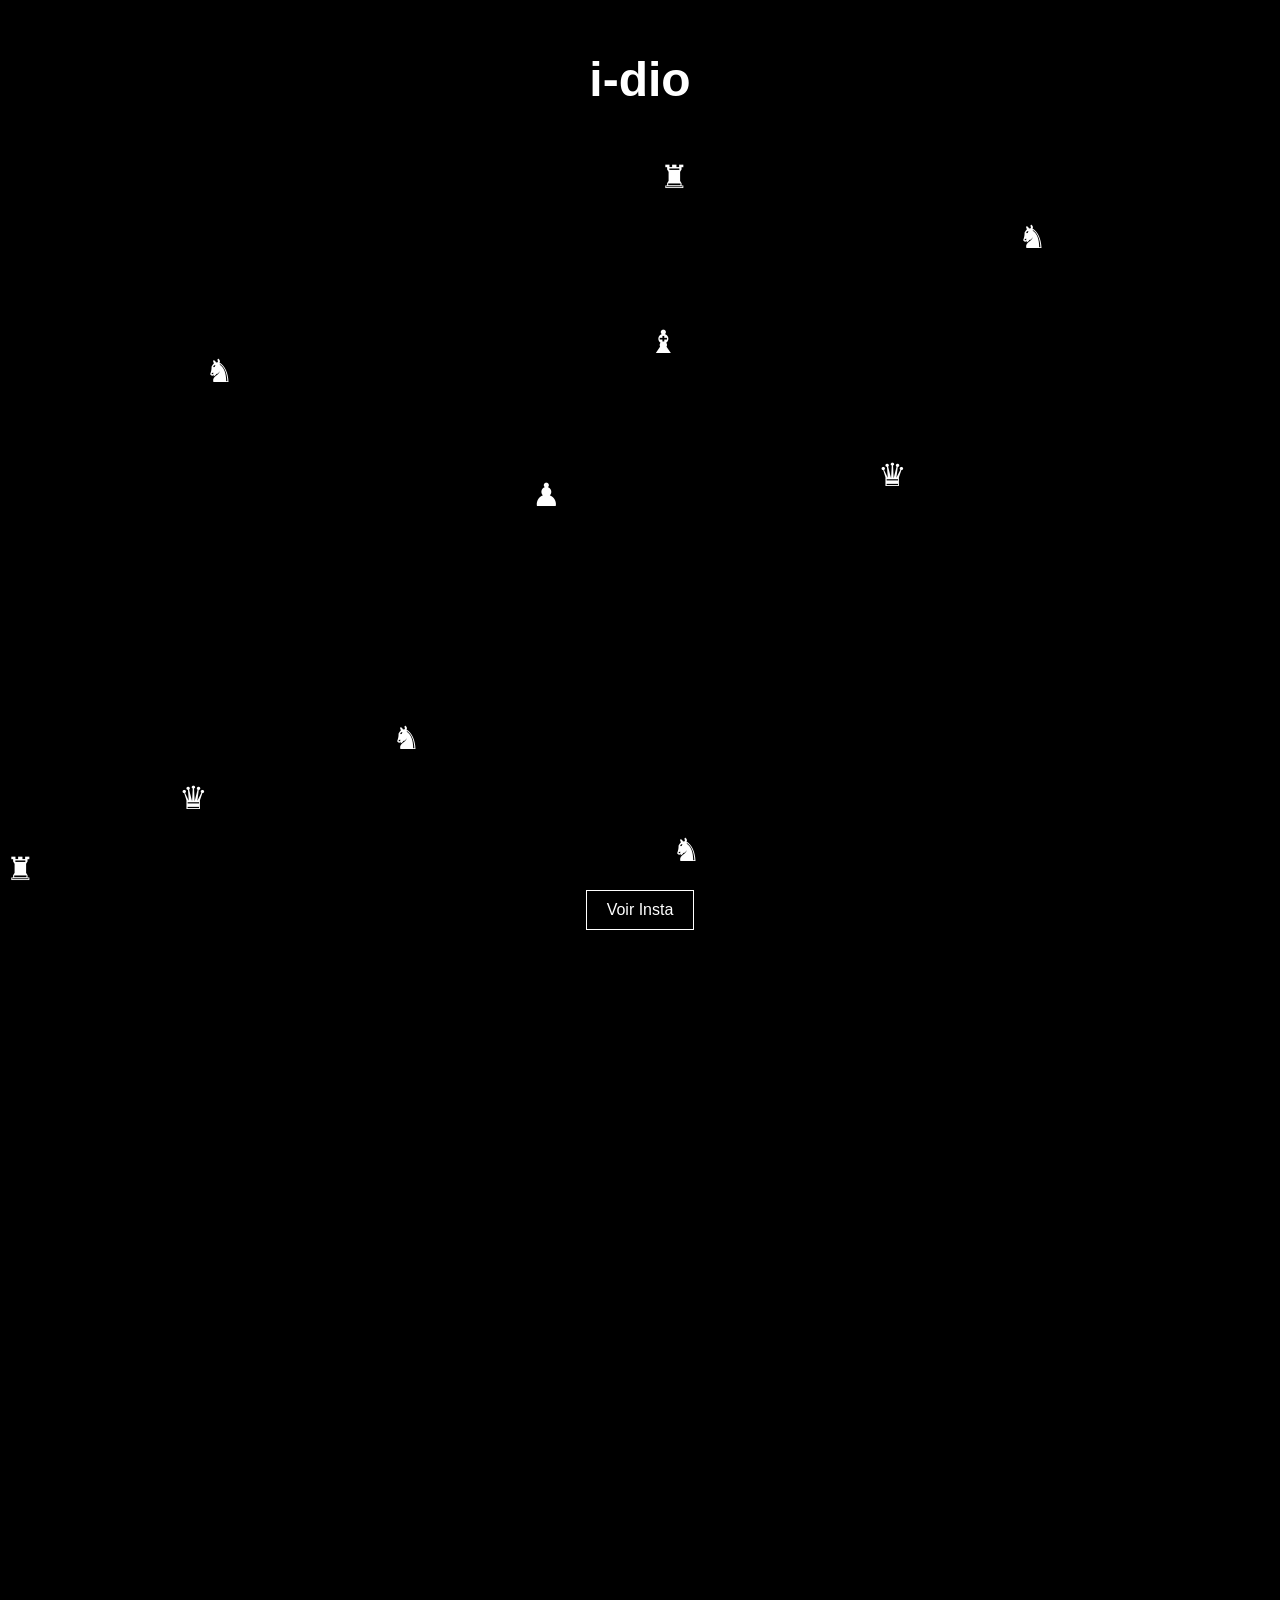
==== index.html @ 9ca48340 "add website" ====
<!DOCTYPE html><html><head><title>i-dio</title><style>body{margin:0;height:200vh;background:#000;color:#fff;font-family:Arial;display:grid;place-items:center}h1{position:fixed;top:20px;font-size:3em}a{color:#fff;text-decoration:none;border:1px solid #fff;padding:10px 20px;margin-top:20px}a:hover{background:#fff;color:#000}.p{position:fixed;font-size:2em;transition:.2s}</style></head><body><h1>i-dio</h1><a href="https://www.instagram.com/anthony__weisse/" target="_blank">Voir Insta</a><script>r=Math.random;for(i=10;i--;)d=document.body.appendChild(document.createElement('div')),d.className='p',d.innerText='♟♞♝♜♛♚'[r()*6|0],d.style.cssText=`left:${r()*innerWidth}px;top:${r()*innerHeight}px`,d.sx=.3+r()*.7,d.sy=.3+r()*.7;addEventListener('scroll',()=>{for(i=10;i--;)e=document.getElementsByClassName('p')[i],e.style.transform=`translate(${20*Math.sin(scrollY*i*.01*e.sx)}px,${20*Math.sin(scrollY*i*.01*e.sy+1.57)}px)`})</script></body></html>
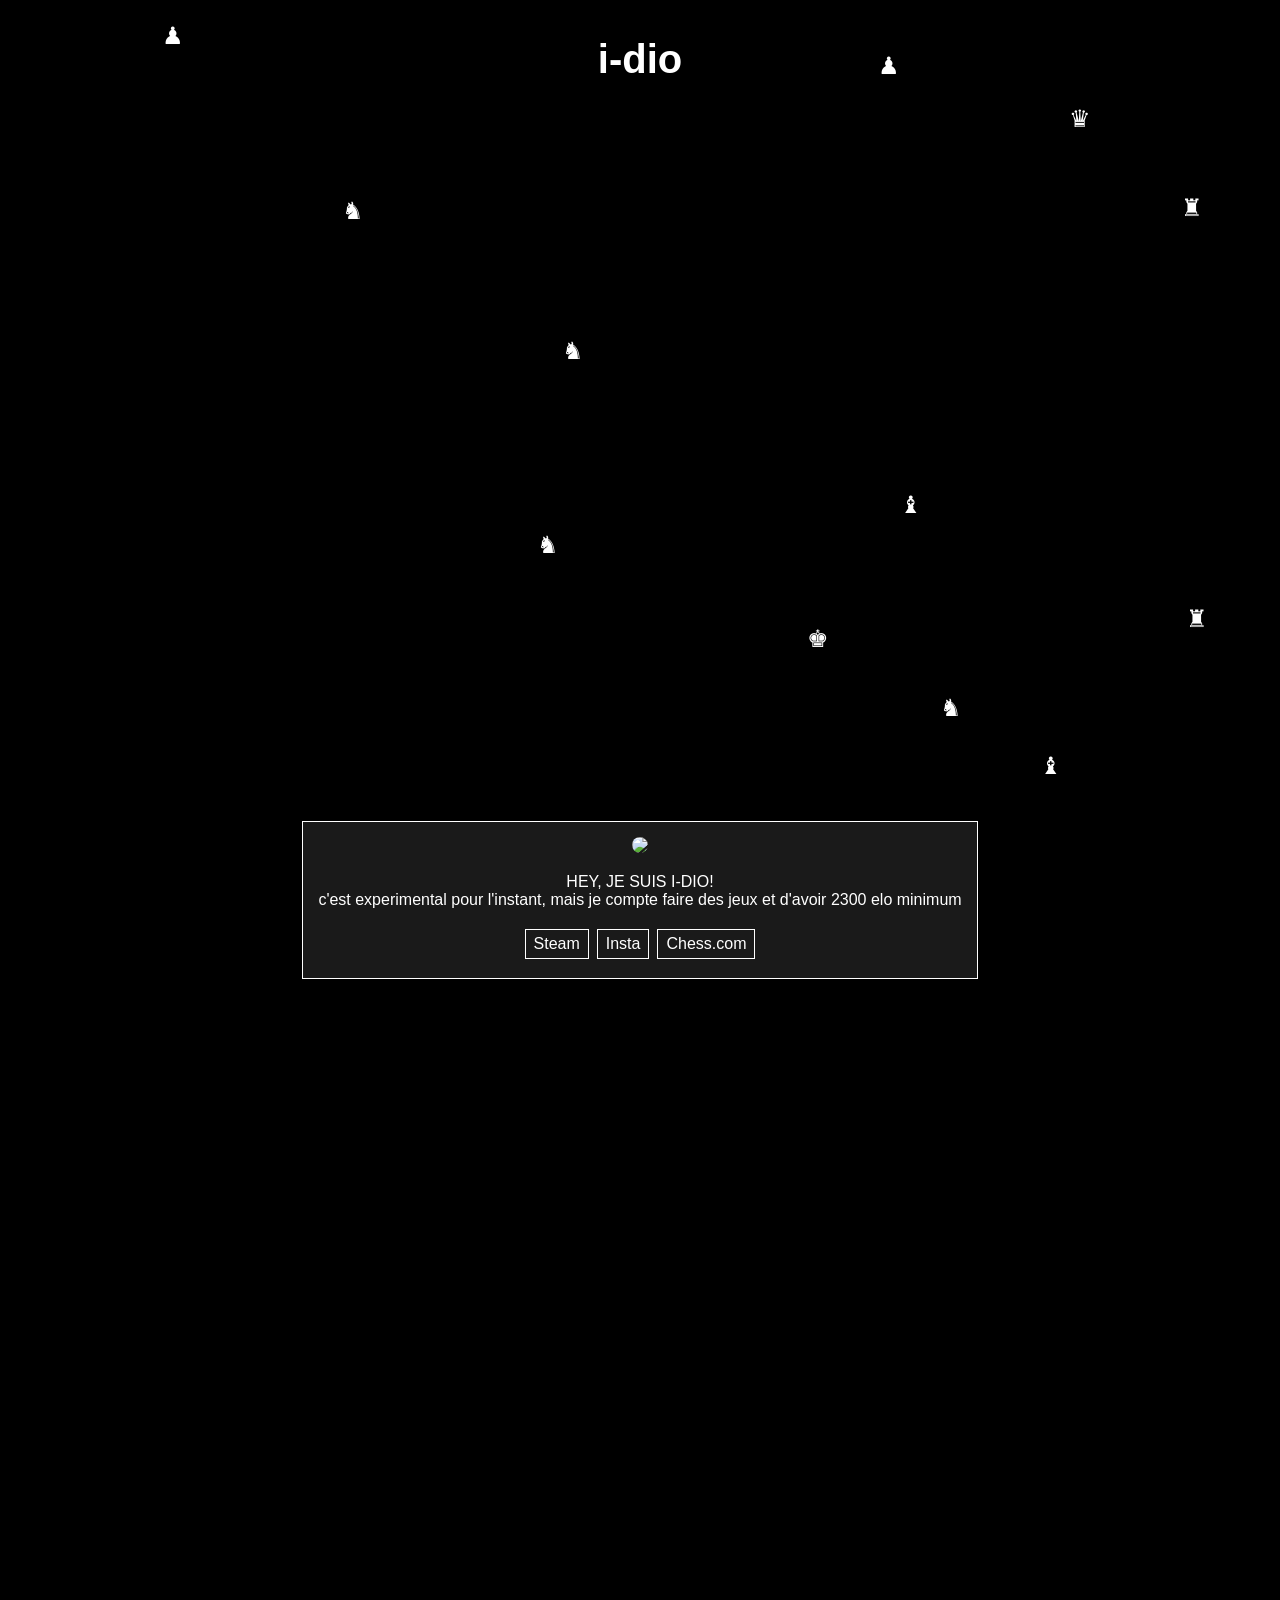
==== commit 2a420245: "Update index.html" ====
--- a/index.html
+++ b/index.html
@@ -1 +1 @@
-<!DOCTYPE html><html><head><title>i-dio</title><style>body{margin:0;height:200vh;background:#000;color:#fff;font-family:Arial;display:grid;place-items:center}h1{position:fixed;top:20px;font-size:3em}a{color:#fff;text-decoration:none;border:1px solid #fff;padding:10px 20px;margin-top:20px}a:hover{background:#fff;color:#000}.p{position:fixed;font-size:2em;transition:.2s}</style></head><body><h1>i-dio</h1><a href="https://www.instagram.com/anthony__weisse/" target="_blank">Voir Insta</a><script>r=Math.random;for(i=10;i--;)d=document.body.appendChild(document.createElement('div')),d.className='p',d.innerText='♟♞♝♜♛♚'[r()*6|0],d.style.cssText=`left:${r()*innerWidth}px;top:${r()*innerHeight}px`,d.sx=.3+r()*.7,d.sy=.3+r()*.7;addEventListener('scroll',()=>{for(i=10;i--;)e=document.getElementsByClassName('p')[i],e.style.transform=`translate(${20*Math.sin(scrollY*i*.01*e.sx)}px,${20*Math.sin(scrollY*i*.01*e.sy+1.57)}px)`})</script></body></html>+<!DOCTYPE html><html><head><title>i-dio</title><meta name="viewport" content="width=device-width,initial-scale=1"><style>body{margin:0;height:200vh;background:#000;color:#fff;font-family:Arial;display:grid;place-items:center;text-align:center}h1{position:fixed;top:10px;font-size:2.5em}.c{border:1px solid #fff;padding:15px;max-width:90%;background:rgba(255,255,255,.1)}.c img{width:120px;border-radius:50%}a{color:#fff;text-decoration:none;border:1px solid #fff;padding:5px 8px;display:inline-block;margin:4px}.p{position:fixed;font-size:1.5em}</style></head><body><h1>i-dio</h1><div class=c><img src="https://images.chesscomfiles.com/uploads/v1/user/236468533.6d2ff8ce.200x200o.736eeaf437ab.png"><p>HEY, JE SUIS I-DIO!<br>c'est experimental pour l'instant, mais je compte faire des jeux et d'avoir 2300 elo minimum</p><a id=s href="https://steamcommunity.com/profiles/76561198865371303/" target=_blank>Steam</a><a id=i href="https://www.instagram.com/anthony__weisse/" target=_blank>Insta</a><a id=c href="https://www.chess.com/member/i-dio/stats/rapid" target=_blank>Chess.com</a></div><script>r=Math.random;for(j=12;j--;)d=document.body.appendChild(document.createElement('div')),d.className='p',d.innerText='♟♞♝♜♛♚'[r()*6|0],d.sx=.2+r()*.8,d.sy=.2+r()*.8,d.ax=8+r()*15,d.ay=8+r()*15,d.style.cssText=`left:${r()*innerWidth}px;top:${r()*innerHeight}px`;addEventListener('scroll',()=>{for(j=12;j--;)e=document.getElementsByClassName('p')[j],e.style.transform=`translate(${e.ax*Math.sin(scrollY*j*.01*e.sx)}px,${e.ay*Math.sin(scrollY*j*.01*e.sy+1.57)}px)`})</script></body></html>
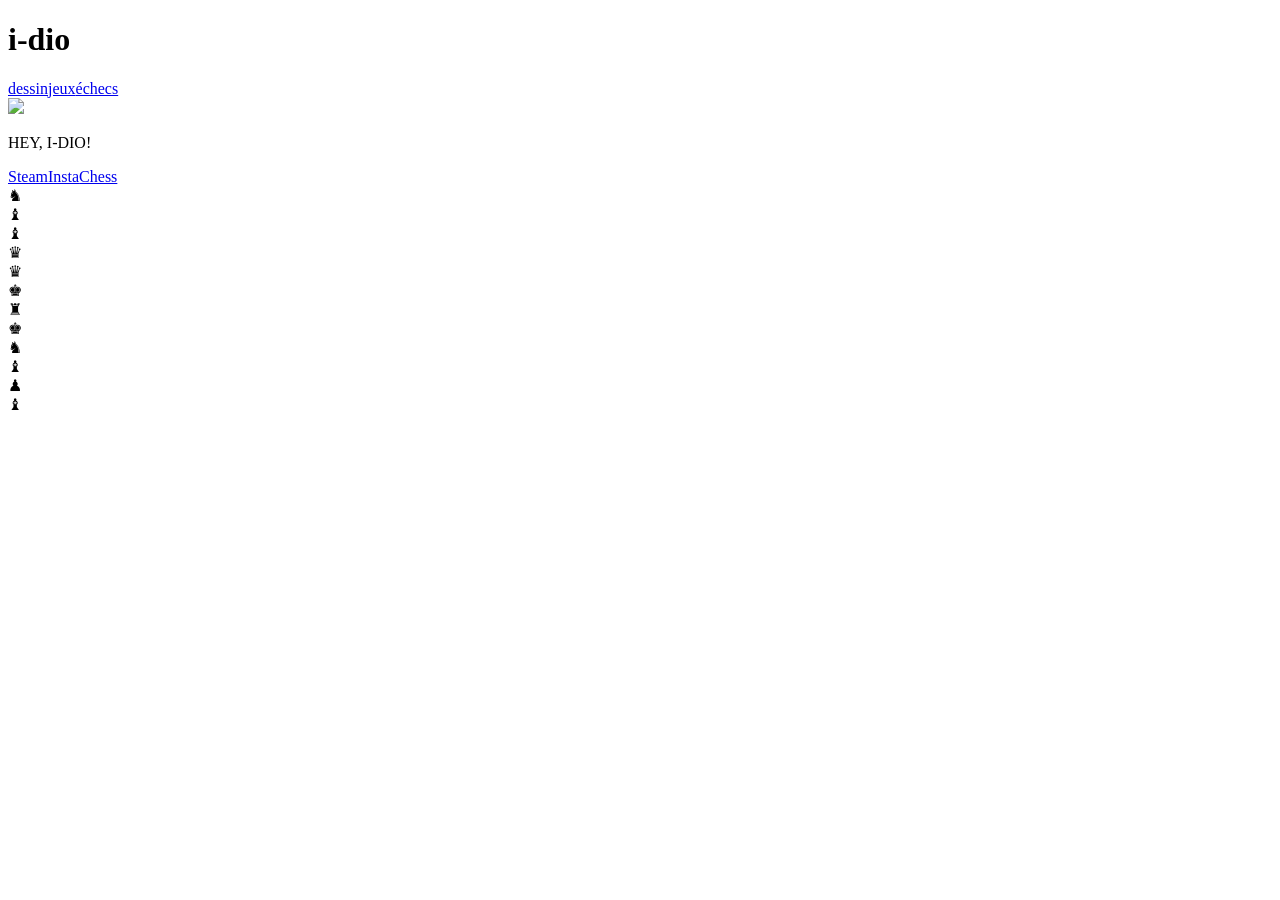
==== commit 15adec78: "Update index.html" ====
--- a/index.html
+++ b/index.html
@@ -1 +1 @@
-<!DOCTYPE html><html><head><title>i-dio</title><meta name="viewport" content="width=device-width,initial-scale=1"><style>body{margin:0;height:200vh;background:#000;color:#fff;font-family:Arial;display:grid;place-items:center;text-align:center}h1{position:fixed;top:10px;font-size:2.5em}.c{border:1px solid #fff;padding:15px;max-width:90%;background:rgba(255,255,255,.1)}.c img{width:120px;border-radius:50%}a{color:#fff;text-decoration:none;border:1px solid #fff;padding:5px 8px;display:inline-block;margin:4px}.p{position:fixed;font-size:1.5em}</style></head><body><h1>i-dio</h1><div class=c><img src="https://images.chesscomfiles.com/uploads/v1/user/236468533.6d2ff8ce.200x200o.736eeaf437ab.png"><p>HEY, JE SUIS I-DIO!<br>c'est experimental pour l'instant, mais je compte faire des jeux et d'avoir 2300 elo minimum</p><a id=s href="https://steamcommunity.com/profiles/76561198865371303/" target=_blank>Steam</a><a id=i href="https://www.instagram.com/anthony__weisse/" target=_blank>Insta</a><a id=c href="https://www.chess.com/member/i-dio/stats/rapid" target=_blank>Chess.com</a></div><script>r=Math.random;for(j=12;j--;)d=document.body.appendChild(document.createElement('div')),d.className='p',d.innerText='♟♞♝♜♛♚'[r()*6|0],d.sx=.2+r()*.8,d.sy=.2+r()*.8,d.ax=8+r()*15,d.ay=8+r()*15,d.style.cssText=`left:${r()*innerWidth}px;top:${r()*innerHeight}px`;addEventListener('scroll',()=>{for(j=12;j--;)e=document.getElementsByClassName('p')[j],e.style.transform=`translate(${e.ax*Math.sin(scrollY*j*.01*e.sx)}px,${e.ay*Math.sin(scrollY*j*.01*e.sy+1.57)}px)`})</script></body></html>
+<!DOCTYPE html><html><head><meta name=viewport content="width=device-width,initial-scale=1"><link rel=stylesheet href=style.css></head><body><h1>i-dio</h1><div class=g><a href=dessin.html>dessin</a><a href=jeux.html>jeux</a><a href=echecs.html>échecs</a></div><div class=c><img src=https://images.chesscomfiles.com/uploads/v1/user/236468533.6d2ff8ce.200x200o.736eeaf437ab.png><p>HEY, I-DIO!</p><a href=https://steamcommunity.com/profiles/76561198865371303/ target=_blank>Steam</a><a href=https://www.instagram.com/anthony__weisse/ target=_blank>Insta</a><a href=https://www.chess.com/member/i-dio/stats/rapid target=_blank>Chess</a></div><script>r=Math.random,S=Math.sin,p=[];for(i=12;i--;)d=document.body.appendChild(document.createElement('div')),d.className='p',d.innerText='♟♞♝♜♛♚'[r()*6|0],d.sx=.2+r()*.8,d.sy=.2+r()*.8,d.ax=8+r()*15,d.ay=8+r()*15,d.o=r()*6,d.style.cssText=`left:${r()*innerWidth}px;top:${r()*innerHeight}px`,p.push(d);addEventListener('scroll',()=>{for(i=12;i--;){e=p[i];s=scrollY*i*.01;e.style.transform=`translate(${e.ax*S(s*e.sx+e.o)}px,${e.ay*S(s*e.sy+e.o+1.57)}px)`}})</script></body></html>
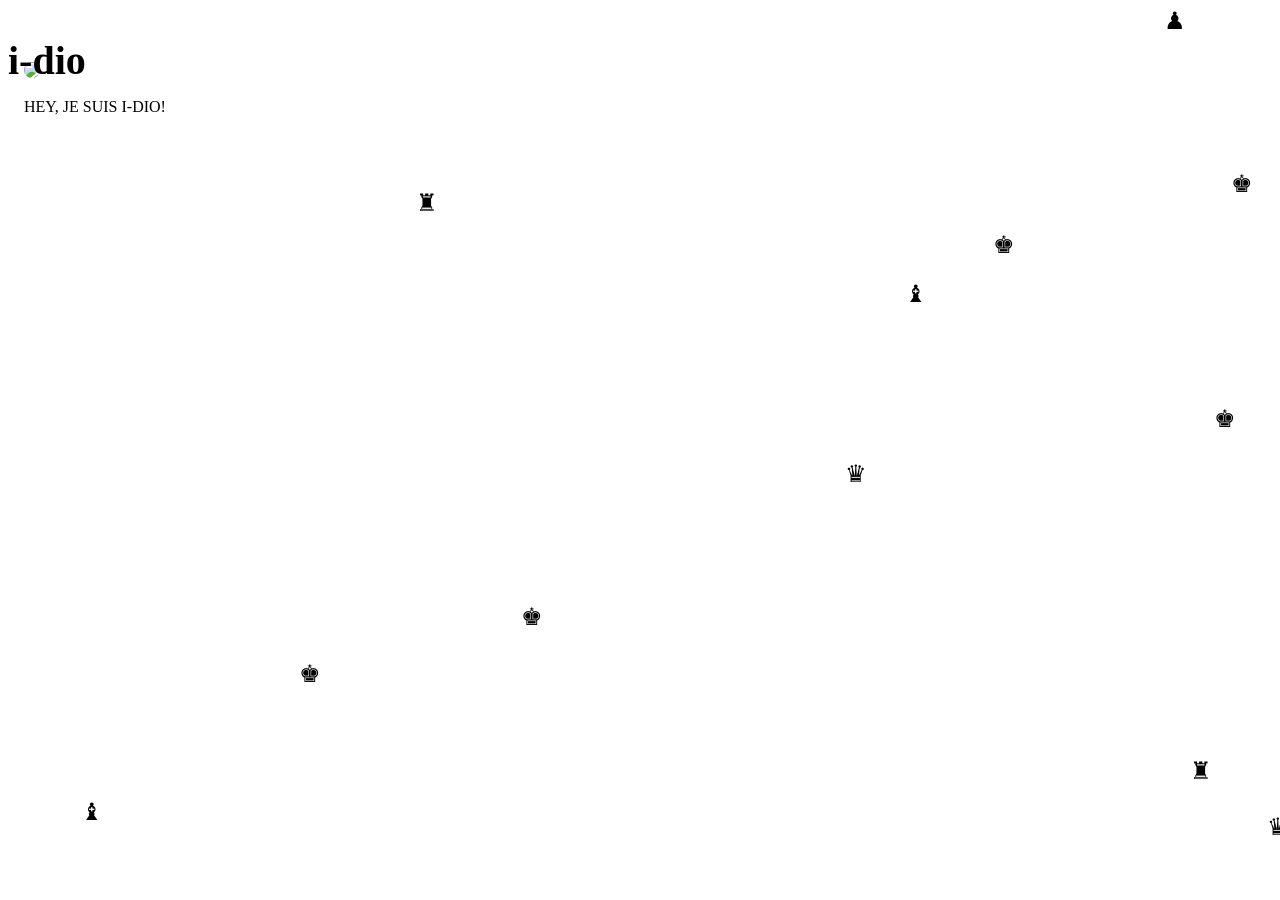
==== commit ae34aabd: "Update index.html" ====
--- a/index.html
+++ b/index.html
@@ -1 +1,36 @@
-<!DOCTYPE html><html><head><meta name=viewport content="width=device-width,initial-scale=1"><link rel=stylesheet href=style.css></head><body><h1>i-dio</h1><div class=g><a href=dessin.html>dessin</a><a href=jeux.html>jeux</a><a href=echecs.html>échecs</a></div><div class=c><img src=https://images.chesscomfiles.com/uploads/v1/user/236468533.6d2ff8ce.200x200o.736eeaf437ab.png><p>HEY, I-DIO!</p><a href=https://steamcommunity.com/profiles/76561198865371303/ target=_blank>Steam</a><a href=https://www.instagram.com/anthony__weisse/ target=_blank>Insta</a><a href=https://www.chess.com/member/i-dio/stats/rapid target=_blank>Chess</a></div><script>r=Math.random,S=Math.sin,p=[];for(i=12;i--;)d=document.body.appendChild(document.createElement('div')),d.className='p',d.innerText='♟♞♝♜♛♚'[r()*6|0],d.sx=.2+r()*.8,d.sy=.2+r()*.8,d.ax=8+r()*15,d.ay=8+r()*15,d.o=r()*6,d.style.cssText=`left:${r()*innerWidth}px;top:${r()*innerHeight}px`,p.push(d);addEventListener('scroll',()=>{for(i=12;i--;){e=p[i];s=scrollY*i*.01;e.style.transform=`translate(${e.ax*S(s*e.sx+e.o)}px,${e.ay*S(s*e.sy+e.o+1.57)}px)`}})</script></body></html>
+<!DOCTYPE html>
+<html>
+<head>
+  <meta name="viewport" content="width=device-width,initial-scale=1">
+  <link rel="stylesheet" href="style.css">
+</head>
+<body>
+  <h1>i-dio</h1>
+  <div class="g">
+    <a href="dessin.html">dessin</a>
+    <a href="jeux.html">jeux</a>
+    <a href="echecs.html">échecs</a>
+  </div>
+  <div class="c">
+    <img src="https://images.chesscomfiles.com/uploads/v1/user/236468533.6d2ff8ce.200x200o.736eeaf437ab.png">
+    <p>HEY, JE SUIS I-DIO!</p>
+    <a href="https://steamcommunity.com/profiles/76561198865371303/" target="_blank">Steam</a>
+    <a href="https://www.instagram.com/anthony__weisse/" target="_blank">Insta</a>
+    <a href="https://www.chess.com/member/i-dio/stats/rapid" target="_blank">Chess</a>
+  </div>
+
+  <script>
+    r=Math.random,S=Math.sin,p=[];
+    for(i=12;i--;) {
+      d=document.body.appendChild(document.createElement('div'));
+      d.className='p';
+      d.innerText='♟♞♝♜♛♚'[r()*6|0];
+      d.sx=.2+r()*.8; d.sy=.2+r()*.8;
+      d.ax=8+r()*15; d.ay=8+r()*15; d.o=r()*6;
+      d.style.cssText=`left:${r()*innerWidth}px;top:${r()*innerHeight}px`;
+      p.push(d);
+    }
+    addEventListener('scroll',()=>{for(i=12;i--;){e=p[i];s=scrollY*i*.01;e.style.transform=`translate(${e.ax*S(s*e.sx+e.o)}px,${e.ay*S(s*e.sy+e.o+1.57)}px)`}});
+  </script>
+</body>
+</html>
--- a/style.css
+++ b/style.css
@@ -0,0 +1 @@
+<!DOCTYPE html><html><head><title>i-dio</title><meta name="viewport" content="width=device-width,initial-scale=1"><style>body{margin:0;height:200vh;background:#000;color:#fff;font-family:Arial;display:grid;place-items:center;text-align:center}h1{position:fixed;top:10px;font-size:2.5em}.c{border:1px solid #fff;padding:15px;max-width:90%;background:rgba(255,255,255,.1)}.c img{width:120px;border-radius:50%}a{color:#fff;text-decoration:none;border:1px solid #fff;padding:5px 8px;display:inline-block;margin:4px}.p{position:fixed;font-size:1.5em}</style></head><body><h1>i-dio</h1><div class=c><img src="https://images.chesscomfiles.com/uploads/v1/user/236468533.6d2ff8ce.200x200o.736eeaf437ab.png"><p>HEY, JE SUIS I-DIO!<br>c'est experimental pour l'instant, mais je compte faire des jeux et d'avoir 2300 elo minimum</p><a id=s href="https://steamcommunity.com/profiles/76561198865371303/" target=_blank>Steam</a><a id=i href="https://www.instagram.com/anthony__weisse/" target=_blank>Insta</a><a id=c href="https://www.chess.com/member/i-dio/stats/rapid" target=_blank>Chess.com</a></div><script>r=Math.random;for(j=12;j--;)d=document.body.appendChild(document.createElement('div')),d.className='p',d.innerText='♟♞♝♜♛♚'[r()*6|0],d.sx=.2+r()*.8,d.sy=.2+r()*.8,d.ax=8+r()*15,d.ay=8+r()*15,d.style.cssText=`left:${r()*innerWidth}px;top:${r()*innerHeight}px`;addEventListener('scroll',()=>{for(j=12;j--;)e=document.getElementsByClassName('p')[j],e.style.transform=`translate(${e.ax*Math.sin(scrollY*j*.01*e.sx)}px,${e.ay*Math.sin(scrollY*j*.01*e.sy+1.57)}px)`})</script></body></html>
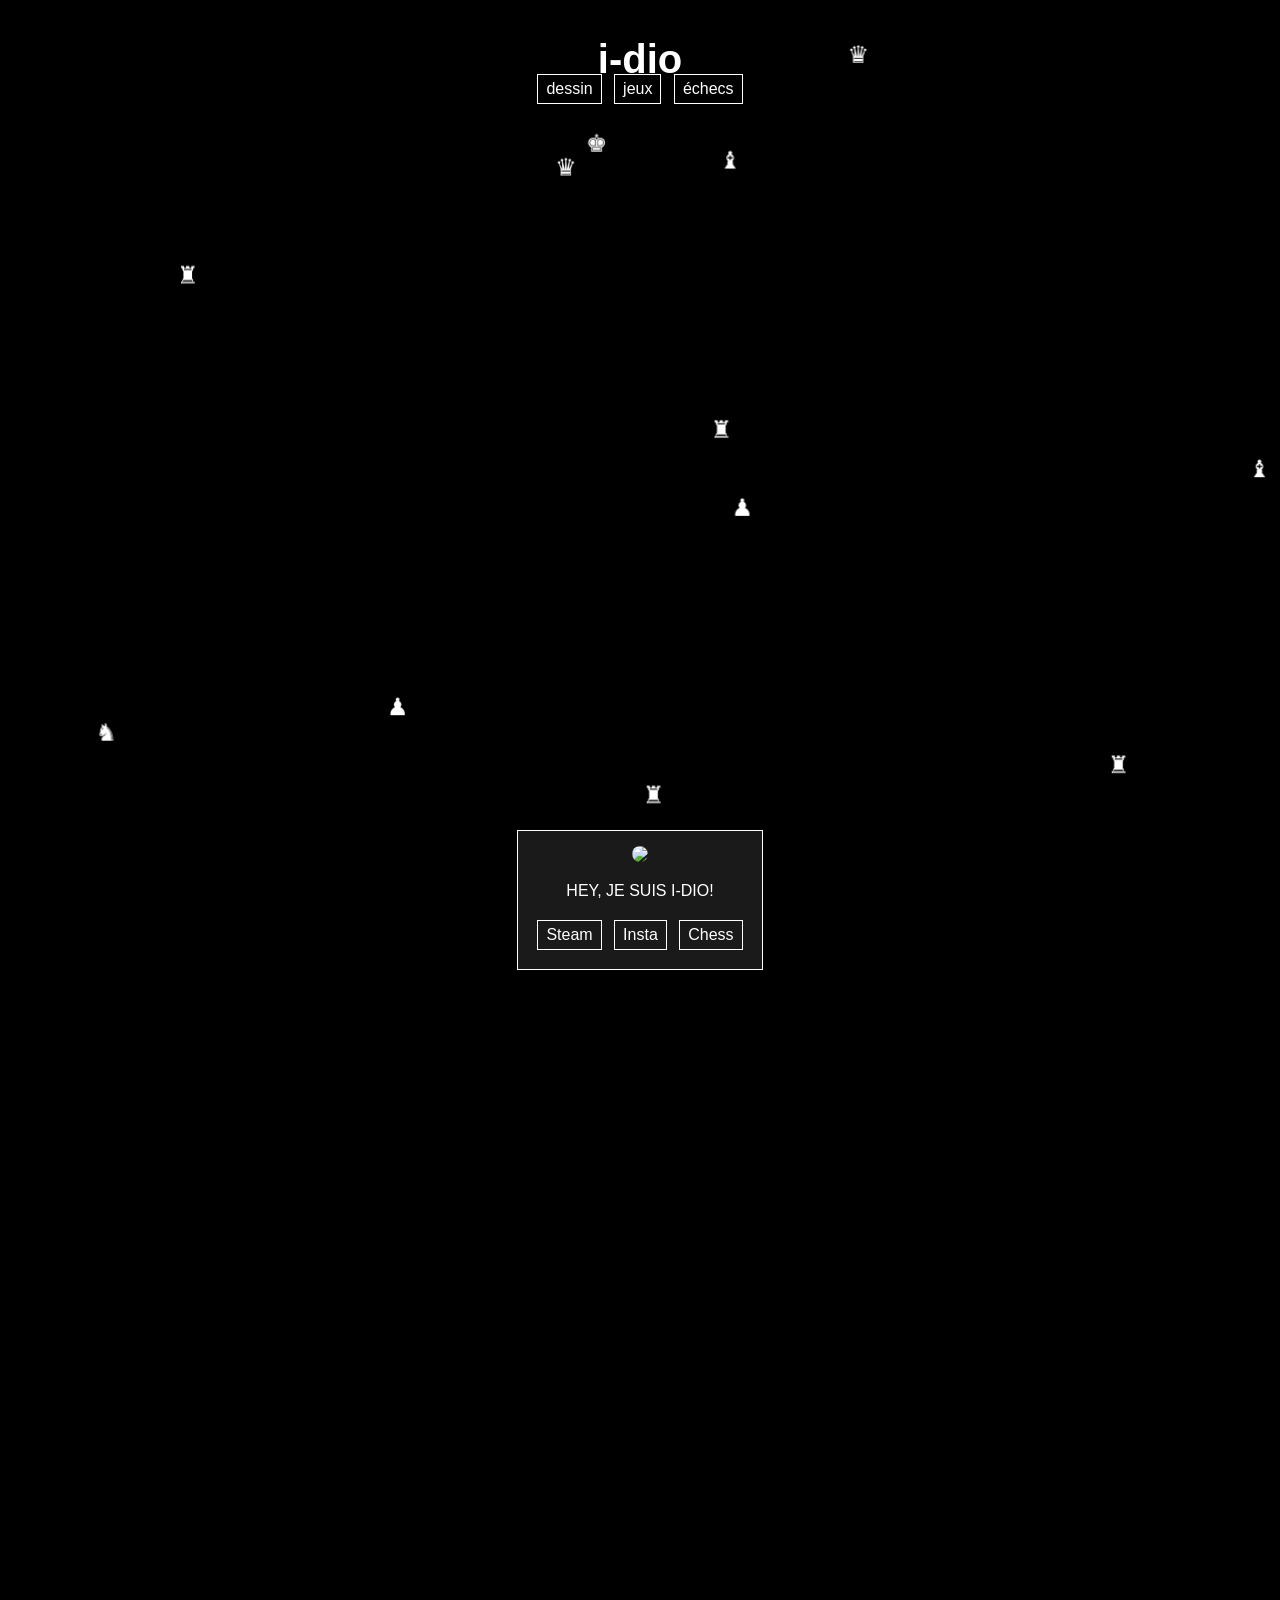
==== commit f86dcb40: "Update index.html" ====
--- a/index.html
+++ b/index.html
@@ -19,18 +19,6 @@
     <a href="https://www.chess.com/member/i-dio/stats/rapid" target="_blank">Chess</a>
   </div>
 
-  <script>
-    r=Math.random,S=Math.sin,p=[];
-    for(i=12;i--;) {
-      d=document.body.appendChild(document.createElement('div'));
-      d.className='p';
-      d.innerText='♟♞♝♜♛♚'[r()*6|0];
-      d.sx=.2+r()*.8; d.sy=.2+r()*.8;
-      d.ax=8+r()*15; d.ay=8+r()*15; d.o=r()*6;
-      d.style.cssText=`left:${r()*innerWidth}px;top:${r()*innerHeight}px`;
-      p.push(d);
-    }
-    addEventListener('scroll',()=>{for(i=12;i--;){e=p[i];s=scrollY*i*.01;e.style.transform=`translate(${e.ax*S(s*e.sx+e.o)}px,${e.ay*S(s*e.sy+e.o+1.57)}px)`}});
-  </script>
+  <script src="bg.js"></script>
 </body>
 </html>
--- a/style.css
+++ b/style.css
@@ -1 +1,33 @@
-<!DOCTYPE html><html><head><title>i-dio</title><meta name="viewport" content="width=device-width,initial-scale=1"><style>body{margin:0;height:200vh;background:#000;color:#fff;font-family:Arial;display:grid;place-items:center;text-align:center}h1{position:fixed;top:10px;font-size:2.5em}.c{border:1px solid #fff;padding:15px;max-width:90%;background:rgba(255,255,255,.1)}.c img{width:120px;border-radius:50%}a{color:#fff;text-decoration:none;border:1px solid #fff;padding:5px 8px;display:inline-block;margin:4px}.p{position:fixed;font-size:1.5em}</style></head><body><h1>i-dio</h1><div class=c><img src="https://images.chesscomfiles.com/uploads/v1/user/236468533.6d2ff8ce.200x200o.736eeaf437ab.png"><p>HEY, JE SUIS I-DIO!<br>c'est experimental pour l'instant, mais je compte faire des jeux et d'avoir 2300 elo minimum</p><a id=s href="https://steamcommunity.com/profiles/76561198865371303/" target=_blank>Steam</a><a id=i href="https://www.instagram.com/anthony__weisse/" target=_blank>Insta</a><a id=c href="https://www.chess.com/member/i-dio/stats/rapid" target=_blank>Chess.com</a></div><script>r=Math.random;for(j=12;j--;)d=document.body.appendChild(document.createElement('div')),d.className='p',d.innerText='♟♞♝♜♛♚'[r()*6|0],d.sx=.2+r()*.8,d.sy=.2+r()*.8,d.ax=8+r()*15,d.ay=8+r()*15,d.style.cssText=`left:${r()*innerWidth}px;top:${r()*innerHeight}px`;addEventListener('scroll',()=>{for(j=12;j--;)e=document.getElementsByClassName('p')[j],e.style.transform=`translate(${e.ax*Math.sin(scrollY*j*.01*e.sx)}px,${e.ay*Math.sin(scrollY*j*.01*e.sy+1.57)}px)`})</script></body></html>
+/* style.css */
+body {
+  margin:0;
+  height:200vh;
+  background:#000;
+  color:#fff;
+  font-family:Arial;
+  display:grid;
+  place-items:center;
+  text-align:center;
+}
+h1 {
+  position:fixed;
+  top:10px;
+  font-size:2.5em;
+}
+.g a, .c a {
+  color:#fff;
+  text-decoration:none;
+  border:1px solid #fff;
+  padding:5px 8px;
+  margin:4px;
+  display:inline-block;
+}
+.g { position:fixed; top:70px }
+.c {
+  border:1px solid #fff;
+  padding:15px;
+  max-width:90%;
+  background:rgba(255,255,255,.1);
+}
+.c img { width:120px; border-radius:50% }
+.p { position:fixed; font-size:1.5em; will-change:transform }
